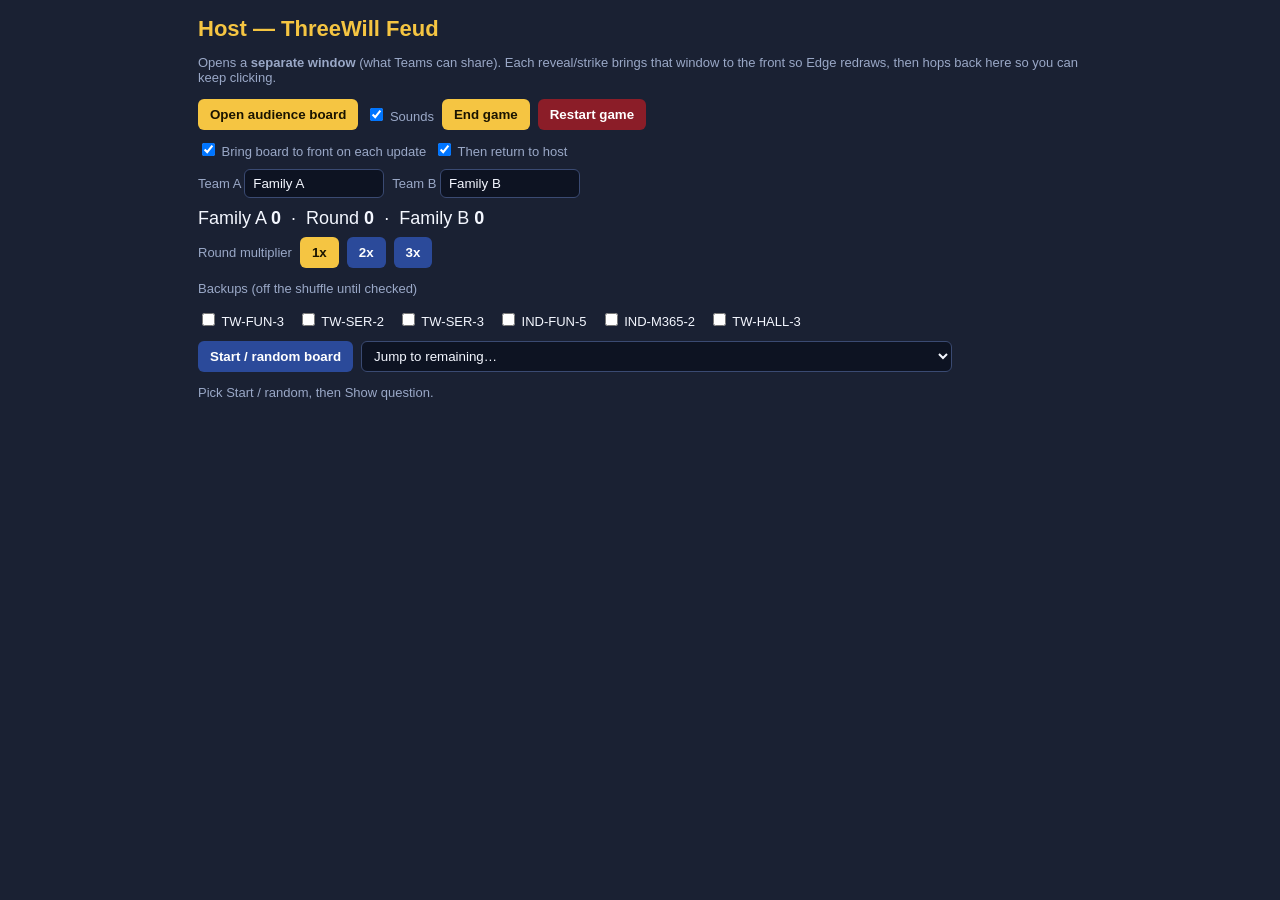
==== index.html @ ae00484a "checkpoint before checking out main" ====
<!DOCTYPE html>
<html lang="en">
  <head>
    <meta charset="utf-8" />
    <meta name="viewport" content="width=device-width, initial-scale=1" />
    <title>ThreeWill Feud — Host</title>
    <script>
      window.TW_FEUD_VIEW = "host";
    </script>
    <link rel="stylesheet" href="styles.css" />
  </head>
  <body>
    <script src="boards.js"></script>
    <script src="app.js"></script>
  </body>
</html>
---- styles.css ----
:root {
  --navy: #07153d;
  --navy-2: #0e2a74;
  --gold: #f5c542;
  --gold-2: #ffe08a;
  --panel: #10192e;
  --ink: #f4f7ff;
  --muted: #9aa8c7;
  --red: #e11d2e;
  --host-bg: #1a2133;
}

* { box-sizing: border-box; }
html, body { margin: 0; height: 100%; }
body { font-family: "Trebuchet MS", "Segoe UI", sans-serif; color: var(--ink); }

/* Audience board */
.board-body {
  font-family: "Oswald", "Arial Narrow", sans-serif;
  background:
    radial-gradient(circle at 15% 8%, rgba(255, 220, 120, 0.35), transparent 18%),
    radial-gradient(circle at 85% 8%, rgba(255, 220, 120, 0.35), transparent 18%),
    radial-gradient(circle at 50% -10%, #3a6adf 0%, transparent 42%),
    radial-gradient(1200px 800px at 50% 20%, #16398f 0%, var(--navy) 52%, #03091c 100%);
  min-height: 100%;
  display: flex;
  flex-direction: column;
  padding: 22px 32px 18px;
  overflow: hidden;
  /* Keep Chromium painting while unfocused (Teams window share). */
  animation: tw-keep-paint 0.9s linear infinite;
  will-change: transform;
  transform: translateZ(0);
}
@keyframes tw-keep-paint {
  0% { transform: translateZ(0); }
  50% { transform: translateZ(0.15px); }
  100% { transform: translateZ(0); }
}
.board-body::before {
  content: "";
  position: fixed;
  inset: 10px;
  border: 5px solid var(--gold);
  border-radius: 22px;
  pointer-events: none;
  box-shadow:
    0 0 0 6px #8a6410,
    inset 0 0 50px rgba(245, 197, 66, 0.18),
    0 0 40px rgba(245, 197, 66, 0.25);
  z-index: 5;
}
.logo {
  font-family: "Bangers", Impact, sans-serif;
  text-align: center;
  letter-spacing: 0.18em;
  font-size: 52px;
  font-weight: 400;
  color: var(--gold);
  text-shadow:
    0 3px 0 #8a6a12,
    0 6px 0 #5c4508,
    0 10px 18px rgba(0, 0, 0, 0.55);
  margin: 4px 0 10px;
  -webkit-text-stroke: 1px #3d2c04;
}
.scorebar {
  display: grid;
  grid-template-columns: 1fr auto 1fr;
  align-items: stretch;
  gap: 18px;
  margin-bottom: 12px;
}
.family {
  background: linear-gradient(#1a46b0, #0c2a78);
  border: 4px solid var(--gold);
  border-radius: 14px;
  padding: 10px 16px;
  display: flex;
  justify-content: space-between;
  align-items: center;
  gap: 12px;
  box-shadow: inset 0 2px 0 rgba(255, 255, 255, 0.25), 0 6px 0 #8a6410;
}
.family.b { flex-direction: row-reverse; }
.family .name {
  font-size: 26px;
  font-weight: 700;
  text-transform: uppercase;
  letter-spacing: 0.04em;
}
.family .score {
  font-family: "Anton", sans-serif;
  font-size: 44px;
  color: var(--gold-2);
  font-variant-numeric: tabular-nums;
  text-shadow: 0 2px 0 #000;
}
.round-pts {
  text-align: center;
  min-width: 168px;
  background: radial-gradient(circle at 50% 30%, #2a5ad4, #0a1f66 70%);
  border: 4px solid var(--gold);
  border-radius: 50%;
  width: 168px;
  height: 168px;
  display: flex;
  flex-direction: column;
  justify-content: center;
  box-shadow: inset 0 0 18px rgba(0, 0, 0, 0.45), 0 6px 0 #8a6410;
}
.round-pts .lbl {
  font-size: 13px;
  letter-spacing: 0.22em;
  color: var(--gold-2);
}
.round-pts .val {
  font-family: "Anton", sans-serif;
  font-size: 56px;
  color: #fff;
  line-height: 1;
  text-shadow: 0 3px 0 #000;
}
.round-pts .mult {
  font-size: 14px;
  letter-spacing: 0.2em;
  color: var(--gold);
  font-weight: 700;
}
.question {
  text-align: center;
  font-size: 30px;
  font-weight: 600;
  margin: 6px 0 14px;
  min-height: 2.2em;
  text-transform: uppercase;
  letter-spacing: 0.02em;
  text-shadow: 0 2px 8px #000;
}
.grid {
  flex: 1;
  display: grid;
  grid-template-columns: 1fr 1fr;
  gap: 12px 18px;
  align-content: start;
}
.slot {
  display: flex;
  align-items: center;
  gap: 10px;
  background: linear-gradient(#1d4ec4, #102c86 55%, #0b1f64);
  border: 3px solid #9ec2ff;
  border-radius: 10px;
  min-height: 68px;
  padding: 6px 8px 6px 10px;
  box-shadow: inset 0 2px 0 rgba(255, 255, 255, 0.28), 0 4px 0 #07133a;
  perspective: 400px;
}
.slot.empty { opacity: 0; pointer-events: none; }
.num {
  width: 46px;
  height: 46px;
  border-radius: 50%;
  background: radial-gradient(circle at 35% 30%, #fff3c4, var(--gold) 42%, #c49214);
  color: #1a1400;
  font-family: "Anton", sans-serif;
  font-size: 26px;
  display: flex;
  align-items: center;
  justify-content: center;
  flex-shrink: 0;
  box-shadow: 0 2px 0 #8a6410;
}
.slot.hidden .reveal { visibility: hidden; }
.reveal {
  flex: 1;
  display: flex;
  align-items: center;
  gap: 10px;
  min-width: 0;
}
.slot.flip .reveal {
  animation: flipIn 0.45s ease-out;
}
@keyframes flipIn {
  from { transform: rotateX(90deg); opacity: 0; }
  to { transform: rotateX(0); opacity: 1; }
}
.label {
  flex: 1;
  font-size: 22px;
  font-weight: 700;
  text-transform: uppercase;
  letter-spacing: 0.03em;
  line-height: 1.15;
}
.pts {
  font-family: "Anton", sans-serif;
  font-size: 28px;
  color: #1a1400;
  min-width: 58px;
  text-align: center;
  background: linear-gradient(#ffe08a, var(--gold));
  border-radius: 6px;
  padding: 6px 4px;
  box-shadow: inset 0 1px 0 #fff, 0 2px 0 #8a6410;
}
.strikes-row {
  text-align: center;
  margin-top: 8px;
  min-height: 40px;
  color: var(--red);
  font-family: "Anton", sans-serif;
  font-size: 36px;
  letter-spacing: 0.28em;
  text-shadow: 0 3px 0 #7a0c16;
}
.game-clock {
  position: fixed;
  left: 28px;
  bottom: 22px;
  z-index: 30;
  font-family: "Anton", sans-serif;
  font-size: 22px;
  letter-spacing: 0.08em;
  color: var(--gold-2);
  text-shadow: 0 2px 0 #000;
  pointer-events: none;
}

.overlay {
  position: fixed;
  inset: 0;
  display: none;
  align-items: center;
  justify-content: center;
  background: rgba(0, 0, 0, 0.4);
  z-index: 20;
}
.overlay.show { display: flex; }
.overlay .x {
  font-family: "Anton", sans-serif;
  color: var(--red);
  font-size: 240px;
  text-shadow: 0 10px 0 #7a0c16, 0 0 40px #000;
  letter-spacing: 0.08em;
  line-height: 1;
  animation: popX 0.35s ease-out;
}
.overlay .msg {
  font-family: "Bangers", sans-serif;
  font-size: 84px;
  color: var(--gold);
  text-align: center;
  text-shadow: 0 6px 0 #000;
  letter-spacing: 0.08em;
  animation: popX 0.35s ease-out;
}
@keyframes popX {
  from { transform: scale(0.4); opacity: 0; }
  to { transform: scale(1); opacity: 1; }
}

/* Host */
.host-body { background: var(--host-bg); }
.host {
  max-width: 920px;
  margin: 0 auto;
  padding: 16px 18px 40px;
}
.host h1 { margin: 0 0 4px; font-size: 22px; color: var(--gold); }
.host .hint { color: var(--muted); font-size: 13px; margin-bottom: 14px; }
.row { display: flex; flex-wrap: wrap; gap: 8px; align-items: center; margin-bottom: 10px; }
.row label { font-size: 13px; color: var(--muted); }
input[type="text"] {
  background: #0d1322;
  border: 1px solid #3a4a72;
  color: var(--ink);
  padding: 6px 8px;
  border-radius: 6px;
  width: 140px;
}
select {
  background: #0d1322;
  color: var(--ink);
  border: 1px solid #3a4a72;
  padding: 6px 8px;
  border-radius: 6px;
  max-width: 100%;
}
button {
  background: #2b4a9a;
  color: #fff;
  border: 0;
  border-radius: 6px;
  padding: 8px 12px;
  font-weight: 700;
  cursor: pointer;
}
button:hover { filter: brightness(1.1); }
button.danger { background: #8b1d28; }
button.gold { background: var(--gold); color: #1a1400; }
button:disabled { opacity: 0.4; cursor: not-allowed; }
.answers { display: flex; flex-direction: column; gap: 6px; margin: 12px 0; }
.ans {
  display: flex;
  gap: 10px;
  align-items: center;
  width: 100%;
  text-align: left;
  background: #24325a;
}
.ans .p { color: var(--gold); min-width: 36px; }
.ans.on { background: #1e6b3a; }
.pending { background: #0d1322; border: 1px dashed #f5c542; padding: 10px; border-radius: 8px; margin: 10px 0; }
.backups { display: flex; flex-wrap: wrap; gap: 8px 14px; font-size: 13px; margin: 8px 0 12px; }
.backups label { color: var(--ink); }
.scores-mini { font-size: 18px; margin: 8px 0; }
.warn { color: #f5c542; font-size: 13px; }
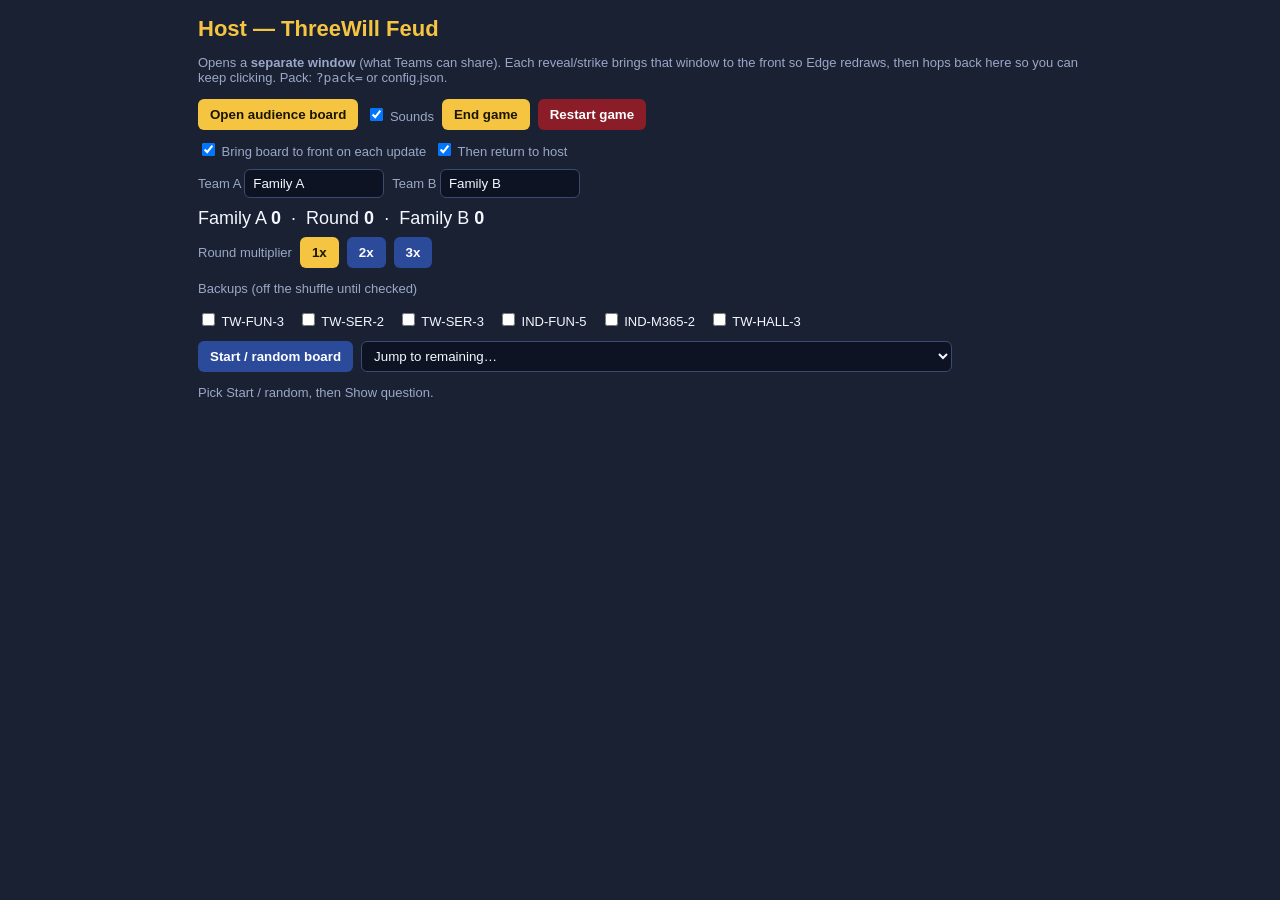
==== commit c44a14b8: "Productize Feud as pack-driven boards with importer and optional lightning. Co-authored-by: Cursor <" ====
--- a/index.html
+++ b/index.html
@@ -3,14 +3,13 @@
   <head>
     <meta charset="utf-8" />
     <meta name="viewport" content="width=device-width, initial-scale=1" />
-    <title>ThreeWill Feud — Host</title>
+    <title>Feud — Host</title>
     <script>
       window.TW_FEUD_VIEW = "host";
     </script>
     <link rel="stylesheet" href="styles.css" />
   </head>
   <body>
-    <script src="boards.js"></script>
     <script src="app.js"></script>
   </body>
 </html>
--- a/styles.css
+++ b/styles.css
@@ -317,3 +317,61 @@
 .backups label { color: var(--ink); }
 .scores-mini { font-size: 18px; margin: 8px 0; }
 .warn { color: #f5c542; font-size: 13px; }
+
+.lightning-rows {
+  flex: 1;
+  display: flex;
+  flex-direction: column;
+  gap: 10px;
+}
+.lightning-row {
+  display: grid;
+  grid-template-columns: 52px 1fr auto 1fr auto;
+  gap: 10px;
+  align-items: center;
+  background: linear-gradient(#1d4ec4, #102c86 55%, #0b1f64);
+  border: 3px solid #9ec2ff;
+  border-radius: 10px;
+  min-height: 62px;
+  padding: 6px 10px;
+}
+.lightning-row .qnum {
+  width: 40px;
+  height: 40px;
+  border-radius: 50%;
+  background: var(--gold);
+  color: #1a1400;
+  font-family: "Anton", sans-serif;
+  font-size: 22px;
+  display: flex;
+  align-items: center;
+  justify-content: center;
+}
+.lightning-row .ans {
+  font-size: 20px;
+  font-weight: 700;
+  text-transform: uppercase;
+  min-height: 1.2em;
+}
+.lightning-row .lp {
+  font-family: "Anton", sans-serif;
+  font-size: 26px;
+  color: #1a1400;
+  min-width: 52px;
+  text-align: center;
+  background: linear-gradient(#ffe08a, var(--gold));
+  border-radius: 6px;
+  padding: 4px 6px;
+}
+.lightning-timer {
+  text-align: center;
+  font-family: "Anton", sans-serif;
+  font-size: 42px;
+  color: var(--gold);
+  letter-spacing: 0.08em;
+}
+.lightning-host .q {
+  font-size: 16px;
+  margin: 8px 0;
+}
+
